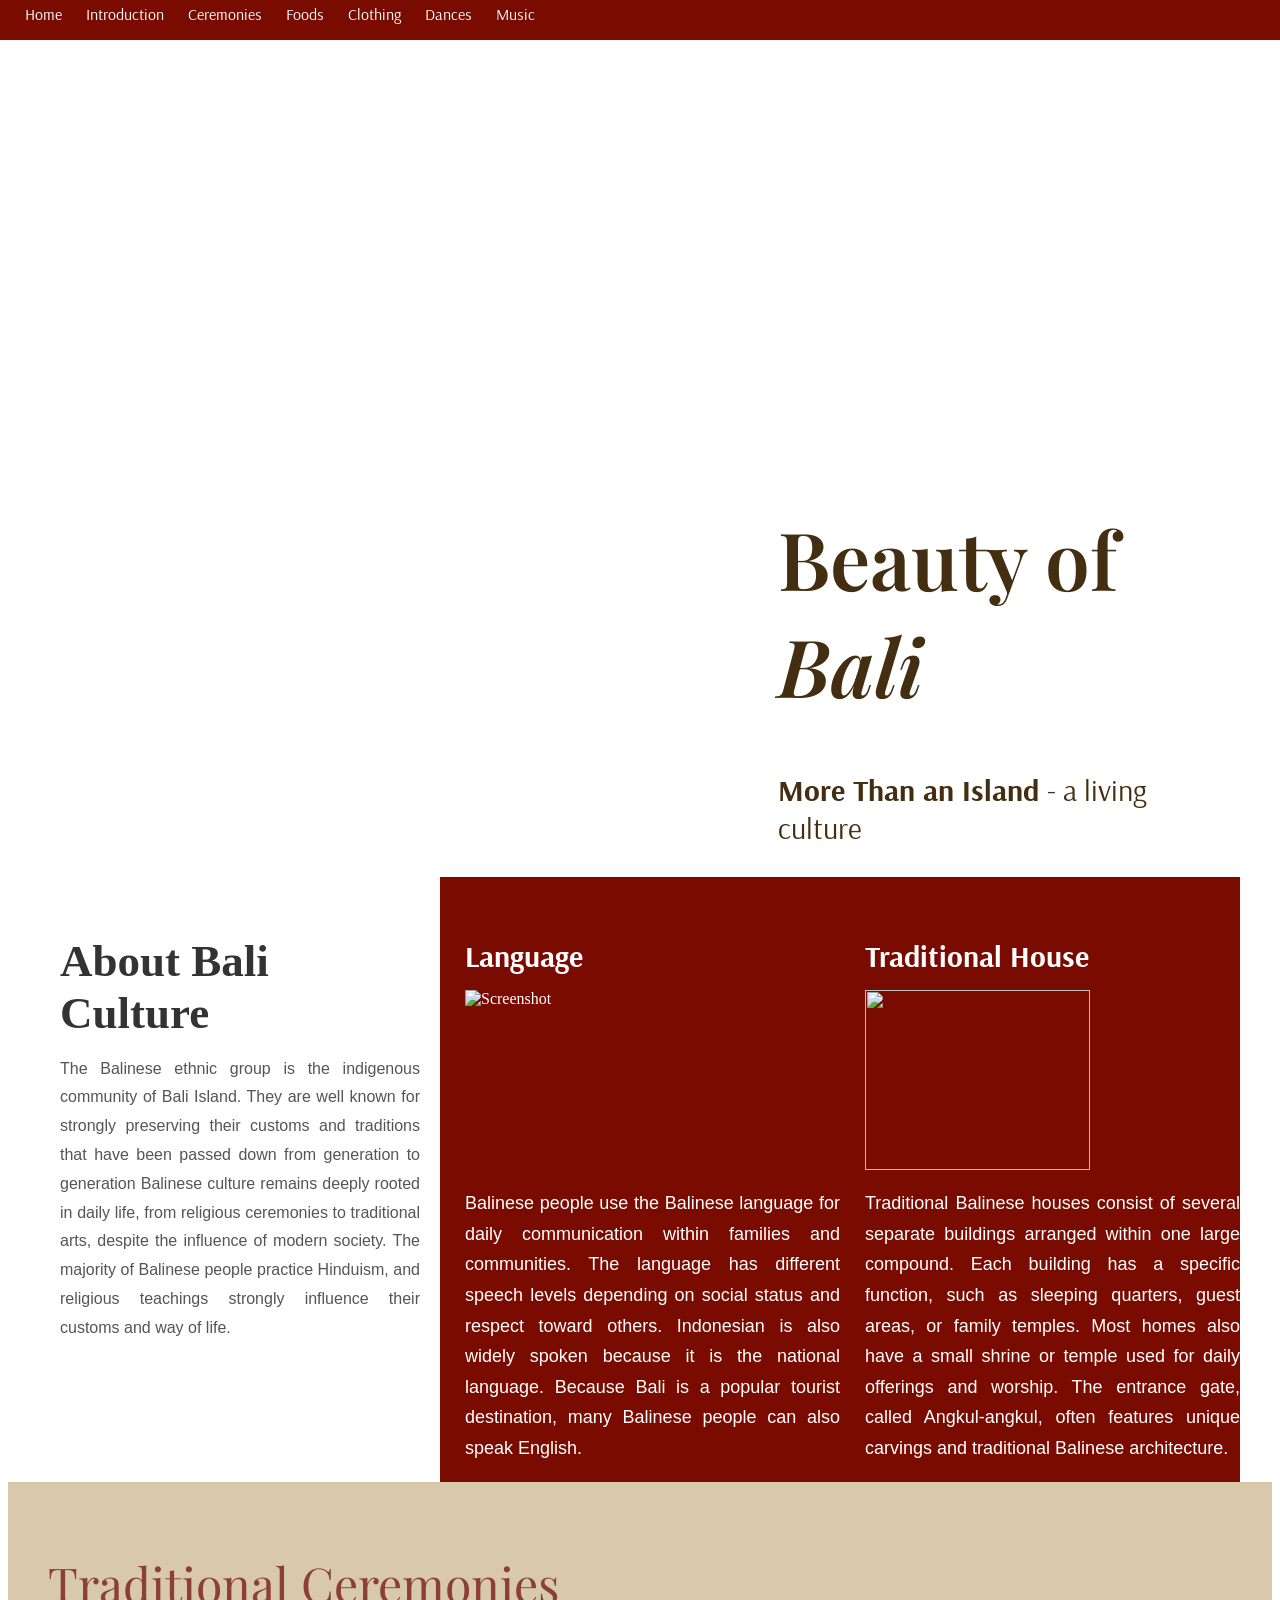
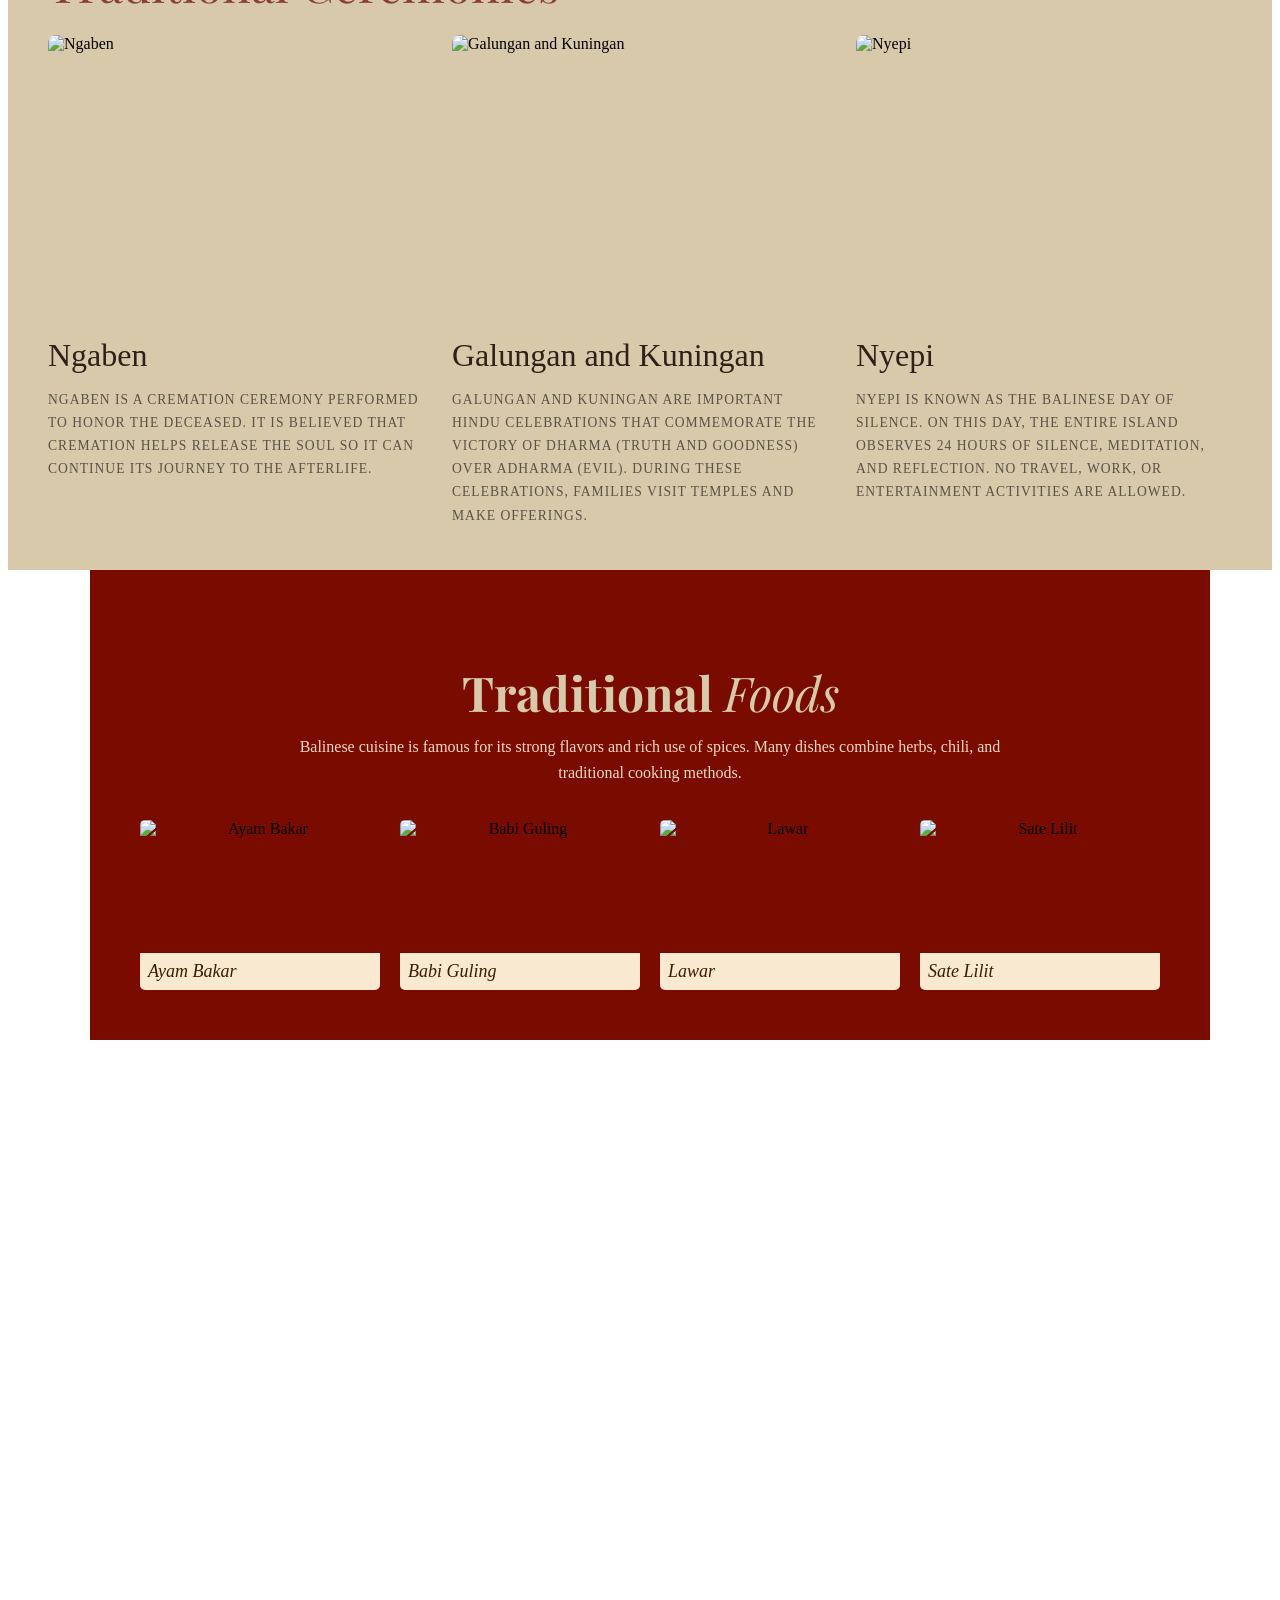
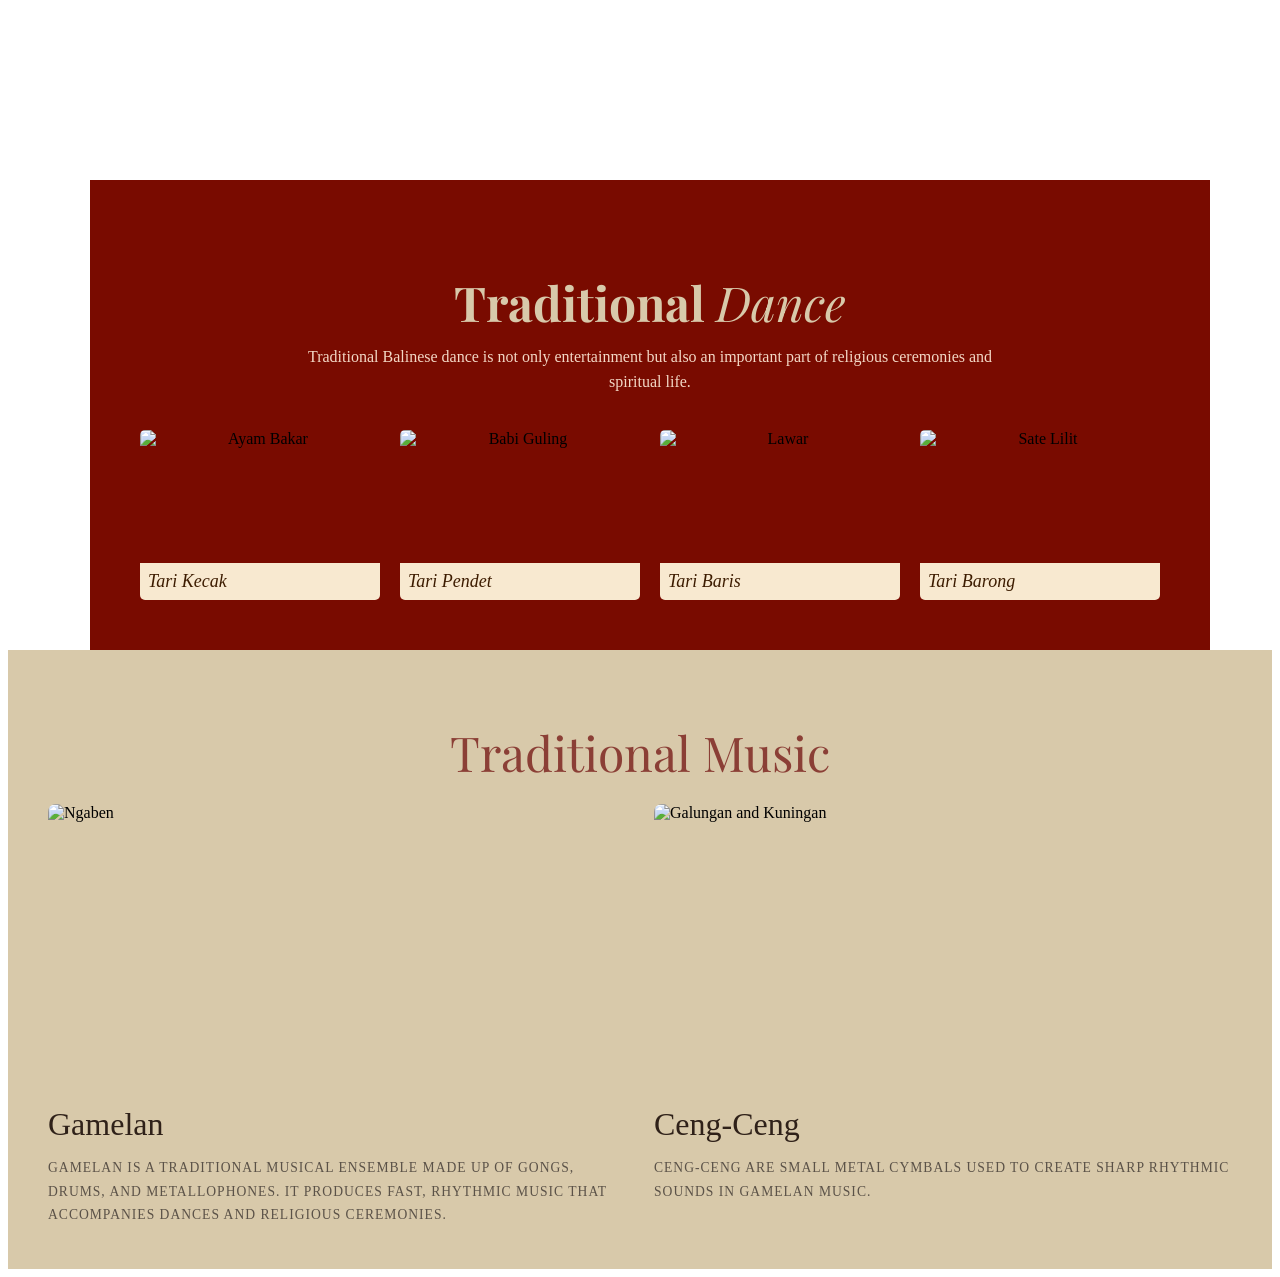
==== index.html @ 052ccad6 "Add files via upload" ====
<!DOCTYPE html>
<html>
    <head>
        <meta charset="UTF-8" />
        <meta name="viewport" content="width=device-width, initial-scale=1.0" />
        <title>Beauty of Bali</title>
        <link rel="stylesheet" href="style.css" type="text/css" />
        <link rel="preconnect" href="https://fonts.googleapis.com">
        <link rel="preconnect" href="https://fonts.gstatic.com" crossorigin>
        <link href="https://fonts.googleapis.com/css2?family=Arsenal:ital,wght@0,400;0,700;1,400;1,700&family=Playfair+Display:ital,wght@0,400..900;1,400..900&display=swap" rel="stylesheet">
    </head>
    </head>
    <body>
        <header>
            <div class="header">
                <nav>
                    <a href="#home">Home</a>
                    <a href="#Introduction">Introduction</a>
                    <a href="#ceremonies">Ceremonies</a>
                    <a href="#foods">Foods</a>
                    <a href="#clothing">Clothing</a>
                    <a href="#dances">Dances</a>
                    <a href="#music">Music</a>
                </nav>
            </div>
        </header>       
        <main>
            <div class="jumbotron" id="home">
                <h1 class="jumbotron-title">Beauty of <br><em>Bali</em></h1>
                <h3 class="jumbotron-text"><b>More Than an Island </b>- a living <br>culture</h3>
            </div>
            <section id="Introduction">
            <div class="container">
                <div class="about">
                    <h2>About Bali Culture</h2>
                    <p>The Balinese ethnic group is the indigenous community of Bali Island.
                    They are well known for strongly preserving their customs and traditions
                    that have been passed down from generation to generation Balinese culture remains deeply rooted in daily life, from religious
                    ceremonies to traditional arts, despite the influence of modern society.
                    The majority of Balinese people practice Hinduism, and religious teachings
                    strongly influence their customs and way of life.</p>
                </div>
                <div class="card">
                    <h3>Language</h3>
                    <img src="assets/Screenshot 2026-03-13 232454.png" alt="Screenshot">
                    <p>Balinese people use the Balinese language for daily communication within families and communities. 
                        The language has different speech levels depending on social status and respect toward others. 
                        Indonesian is also widely spoken because it is the national language. Because Bali is a popular 
                        tourist destination, many Balinese people can also speak English.</p>
                </div>
                <div class="card">
                    <h3>Traditional House</h3>
                    <img src="assets/Screenshot 2026-03-13 232448.png">
                    <p>Traditional Balinese houses consist of several separate buildings arranged within one large compound. Each building has a specific function, such as sleeping quarters, guest areas, or family temples. Most homes also have a small shrine or temple used for daily offerings and worship. The entrance gate, called Angkul-angkul, often features unique carvings and traditional Balinese architecture.</p>
                </div>
            </div>
            </section>
    <section class="ceremonies" id="ceremonies">
        <h1>Traditional Ceremonies</h1>
        <div class="card-container">
            <div class="card2">
                <img src="C:\phaser\Beauty of Bali\assets\Screenshot 2026-03-13 232441.png" alt="Ngaben">
            <h2>Ngaben</h2>
                <p>
                    Ngaben is a cremation ceremony performed to honor the deceased. It is believed that cremation helps release the soul so it can continue its journey to the afterlife.
                </p>
            </div>
            <div class="card2">
                <img src="assets/Screenshot 2026-03-13 232435.png" alt="Galungan and Kuningan">
                <h2>Galungan and Kuningan</h2>
                <p>
                    Galungan and Kuningan are important Hindu celebrations that commemorate the victory of dharma (truth and goodness) over adharma (evil). During these celebrations, families visit temples and make offerings.
                </p>
            </div>
            <div class="card2">
                <img src="assets/Screenshot 2026-03-13 232429.png" alt="Nyepi">
                <h2>Nyepi</h2>
                <p>
                    Nyepi is known as the Balinese Day of Silence. On this day, the entire island observes 24 hours of silence, meditation, and reflection. No travel, work, or entertainment activities are allowed.
                </p>
            </div>
        </div>
    </section>
    <section class="reveal" id="foods">
    <div class="traditional-foods">
    <h1>Traditional <span>Foods</span></h1>

    <p class="description">
        Balinese cuisine is famous for its strong flavors and rich use of spices. Many dishes combine herbs, chili, and traditional cooking methods.
    </p>

    <div class="food-container">

        <div class="food-card">
            <img src="assets/Screenshot 2026-03-13 232423.png" alt="Ayam Bakar">
            <div class="food-name">Ayam Bakar</div>
        </div>

        <div class="food-card">
            <img src="assets/Screenshot 2026-03-13 232415.png" alt="Babi Guling">
            <div class="food-name">Babi Guling</div>
        </div>

        <div class="food-card">
            <img src="assets/Screenshot 2026-03-13 232409.png" alt="Lawar">
            <div class="food-name">Lawar</div>
        </div>

        <div class="food-card">
            <img src="assets/Screenshot 2026-03-13 232401.png" alt="Sate Lilit">
            <div class="food-name">Sate Lilit</div>
        </div>
    </div>
    </div>
    </section>
    <section class="clothes" id="clothing">
        <h1>Traditional <b>Clothes</b></h1>
    </section>
    
    <section class="reveal" id="dances">
    <div class="traditional-foods">
    <h1>Traditional <span>Dance</span></h1>

    <p class="description">
        Traditional Balinese dance is not only entertainment but also an important part of religious ceremonies and spiritual life.
    </p>

    <div class="food-container">

        <div class="food-card">
            <img src="assets/Screenshot 2026-03-13 232304.png" alt="Ayam Bakar">
            <div class="food-name">Tari Kecak</div>
        </div>

        <div class="food-card">
            <img src="assets/Screenshot 2026-03-13 232258.png" alt="Babi Guling">
            <div class="food-name">Tari Pendet</div>
        </div>

        <div class="food-card">
            <img src="assets/Screenshot 2026-03-13 232250.png" alt="Lawar">
            <div class="food-name">Tari Baris</div>
        </div>

        <div class="food-card">
            <img src="assets/Screenshot 2026-03-13 232243.png" alt="Sate Lilit">
            <div class="food-name">Tari Barong</div>
        </div>
    </div>
    </div>
    </section>
        <section class="ceremonies2" id="music">
        <h1>Traditional Music</h1>
        <div class="card-container">
            <div class="card2">
                <img src="assets/Screenshot 2026-03-13 232222.png" alt="Ngaben">
            <h2>Gamelan</h2>
                <p>
                Gamelan is a traditional musical ensemble made up of gongs, drums, and metallophones. It produces fast, rhythmic music that accompanies dances and religious ceremonies.
                </p>
            </div>
            <div class="card2">
                <img src="assets/Screenshot 2026-03-13 232201.png" alt="Galungan and Kuningan">
                <h2>Ceng-Ceng</h2>
                <p>
                    Ceng-Ceng are small metal cymbals used to create sharp rhythmic sounds in gamelan music.
                </p>
            </div>
        </div>
    </section>
        </main>
        <footer></footer>
    </body>
    <script src="script.js"></script>
</html>
---- style.css ----
.header{
    position: fixed;
    top: 0;
    right: 0;
    left: 0;
    background-color: #790B00;
    z-index: 100;
    height: 20px;
    padding-bottom: 20px;
}

nav {
    position: absolute;
    left: 0;
    margin: 4px 15px;
}

a {
    color: #FFFFFF;
    text-decoration: none;
    padding: 10px;
    font-family: 'Arsenal', sans-serif;
}

h1 {
    font-size: 120px;
    font-family: "Playfair Display", serif;
    font-style: normal
}
h3 {
    font-size: 30px;
    font-weight: bold;
    font-family: 'Arsenal', sans-serif;
}

.jumbotron {
    background: url(assets/Screenshot\ 2026-03-13\ 232512.png) no-repeat;
    background-size: cover;
}

.jumbotron-title{
    color: #442E11;
    text-align: left;
    padding-top: 450px;
    font-size: 80px;
    padding-left: 770px;
    font-weight: 600;
}

.jumbotron-text {
    color: #442E11;
    padding-left: 770px;
    font-weight: 400;
}

.container {
    display:  flex;
    max-width: 1200px;
    margin: auto;
}

.about {
    width: 30%;
    background: #ffffff;
    padding: 20px;
}

.about h2{
    font-size: 45px;
    color: #333;
    margin-bottom: 15px;
    font-family: Georgia, 'Times New Roman', Times, serif;
}

.about p {
    text-align: justify;
    line-height: 1.8;
    color: #555;
    margin-bottom: 15px;
    font-family: 'poppins', sans-serif;
}

.card {
    background-color: #790B00;
    flex: 1;
    color: white;
    margin-right: auto;
}

.card h3 {
    margin-bottom: 15px;
    padding-left: 25px;
    padding-top: 30px;
}

.card p {
    text-align: justify;
    line-height: 1.7;
    font-size: 18px;
    font-family: 'poppins', sans-serif;
    padding-left: 25px;
    font-weight: 100;
}

.card img {
    width: 75%;
    height: 180px;
    object-fit: cover;
    display: block;
    margin-bottom: 15px;
    padding-left: 25px;
}

.ceremonies{
    max-width:1200px;
    margin:auto;
    padding:30px 40px;
    background-color: #D8C9AA;
}

.ceremonies h1{
    color:#8b3f36;
    font-size:3rem;
    font-weight:normal;
    margin-bottom:20px;
}

.card-container{
    display:flex;
    gap:28px;
}

.card2{
    flex:1;
}

.card2 img{
    width:100%;
    height:290px;
    object-fit:cover;
    border-radius:8px;
    display:block;
}

.card2 h2{
    margin-top:12px;
    margin-bottom:8px;
    font-size:2rem;
    color:#2f2119;
    font-weight:normal;
}

.card2 p{
    color:#5b5248;
    font-size:0.85rem;
    line-height:1.7;
    text-transform:uppercase;
    letter-spacing:1px;
}

/* Responsive */
@media (max-width: 900px){
    .card-container{
        flex-direction:column;
    }

    .card2 img{
        height:250px;
    }

    .ceremonies h1{
        font-size:2.2rem;
    }
}

.reveal {
    background-color: #790B00;
    justify-content: space-evenly;
    transform: translateY(150px);
    opacity: 0;
    transition: all 2s;
    max-width: 1100px; 
    margin: 0 auto;
}

.active {
    transform: translateY(0px);
    opacity: 1;
}

.traditional-foods{
    width:max-content;
    text-align:center;
    background-color:#790B00;
    padding:50px;
}

.traditional-foods h1{
    font-size:48px;
    margin-bottom:10px;
    font-weight:bold;
    color: #D8C9AA;
    text-align: center;
}

.traditional-foods h1 span{
    font-style:italic;
    font-weight:400;
}

.description{
    width:70%;
    margin:0 auto 35px;
    font-size:16px;
    line-height:1.6;
    color:#f3d8c5;
}

.food-container{
    display:flex;
    justify-content:center;
    gap:20px;
    flex-wrap:wrap;
}

.food-card{
    width:240px;
    position:relative;
    overflow:hidden;
    border-radius:5px;
}

.food-card img{
    width:100%;
    height:170px;
    object-fit:cover;
    display:block;
}

.food-name{
    position:absolute;
    bottom:0;
    left:0;
    width:100%;
    background:rgba(255,245,220,.95);
    color:#3d1c00;
    font-size:18px;
    padding:8px;
    text-align:left;
    font-style:italic;
}

.clothes{
    background: url(assets/Screenshot\ 2026-03-13\ 232344.png) no-repeat;
    background-size: cover;
}

.clothes h1{
    color: #ffffff;
    padding-top: 500px;
    font-size: 80px;
    padding-left: 300px;
    font-weight: 200;
}

.ceremonies2{
    max-width:1200px;
    margin:auto;
    padding:30px 40px;
    background-color: #D8C9AA;
}

.ceremonies2 h1{
    color:#8b3f36;
    font-size:3rem;
    font-weight:normal;
    margin-bottom:20px;
    text-align: center;
}
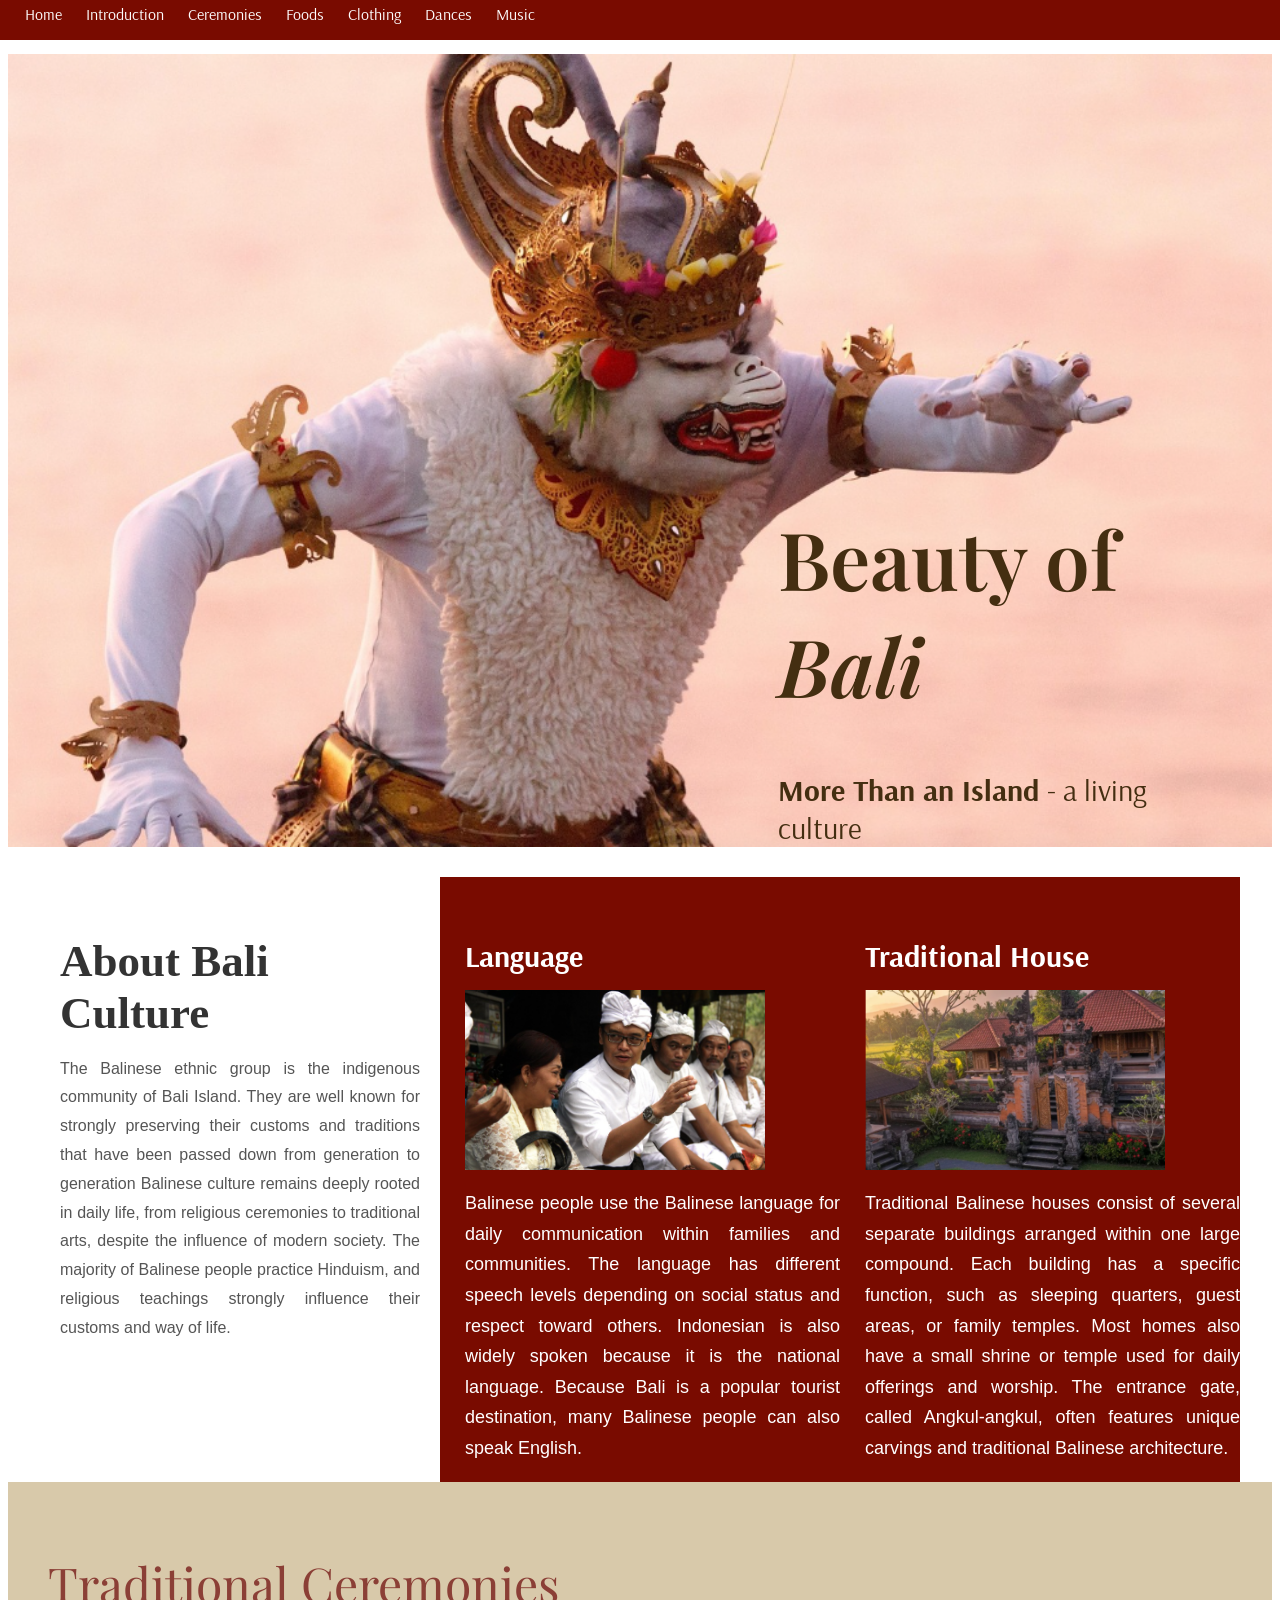
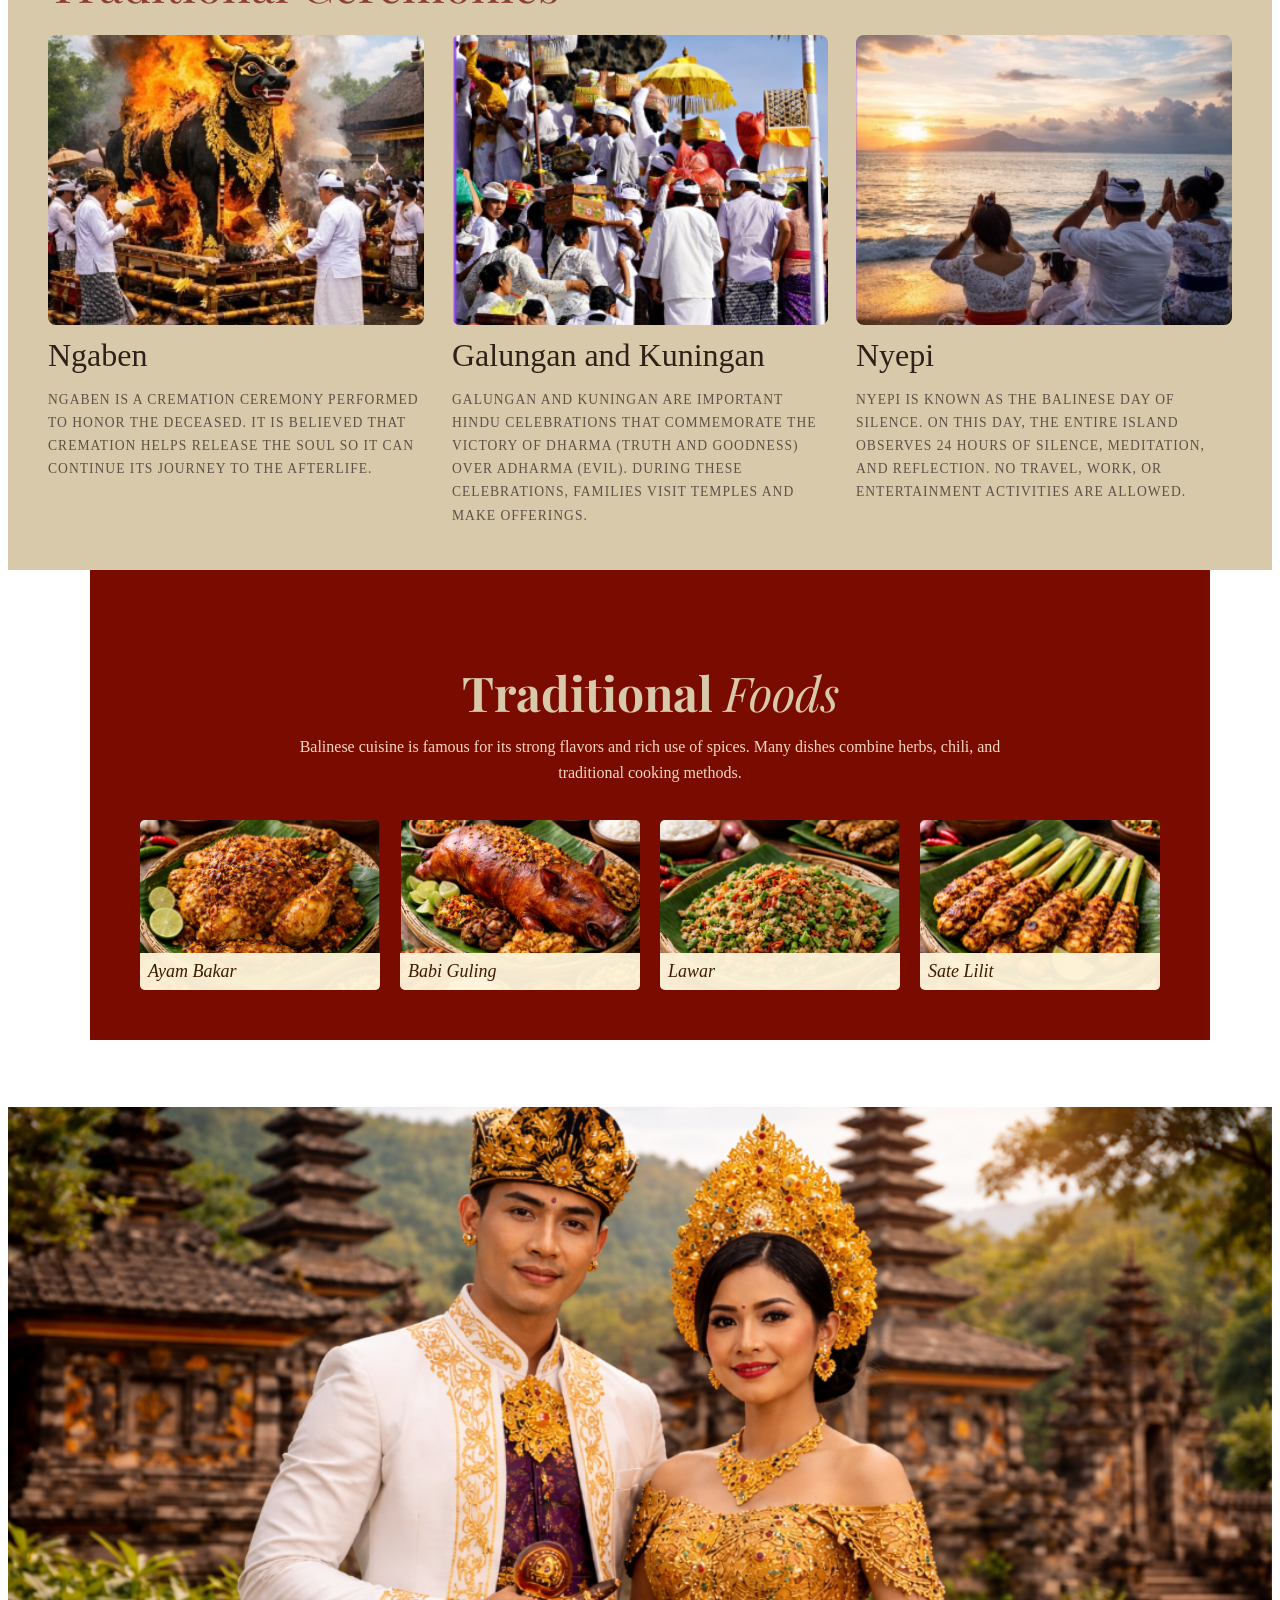
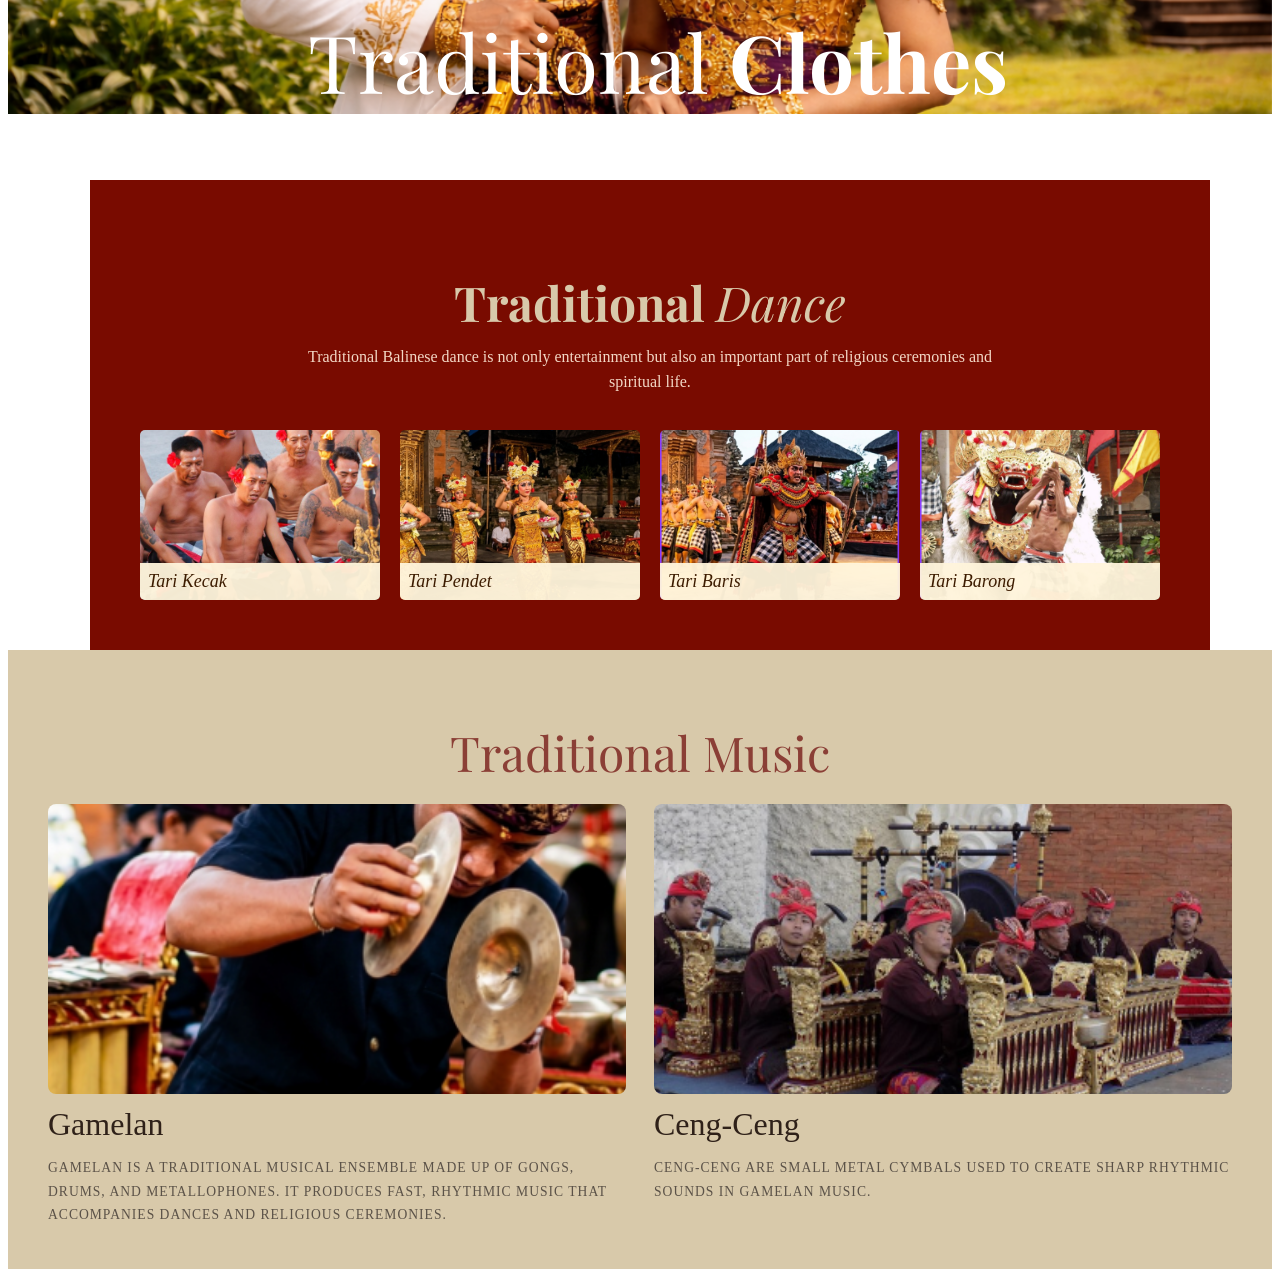
==== commit 5985107d: "Update index.html" ====
--- a/index.html
+++ b/index.html
@@ -59,7 +59,7 @@
         <h1>Traditional Ceremonies</h1>
         <div class="card-container">
             <div class="card2">
-                <img src="C:\phaser\Beauty of Bali\assets\Screenshot 2026-03-13 232441.png" alt="Ngaben">
+                <img src="assets/Screenshot 2026-03-13 232441.png" alt="Ngaben">
             <h2>Ngaben</h2>
                 <p>
                     Ngaben is a cremation ceremony performed to honor the deceased. It is believed that cremation helps release the soul so it can continue its journey to the afterlife.
@@ -172,4 +172,4 @@
         <footer></footer>
     </body>
     <script src="script.js"></script>
-</html>+</html>
